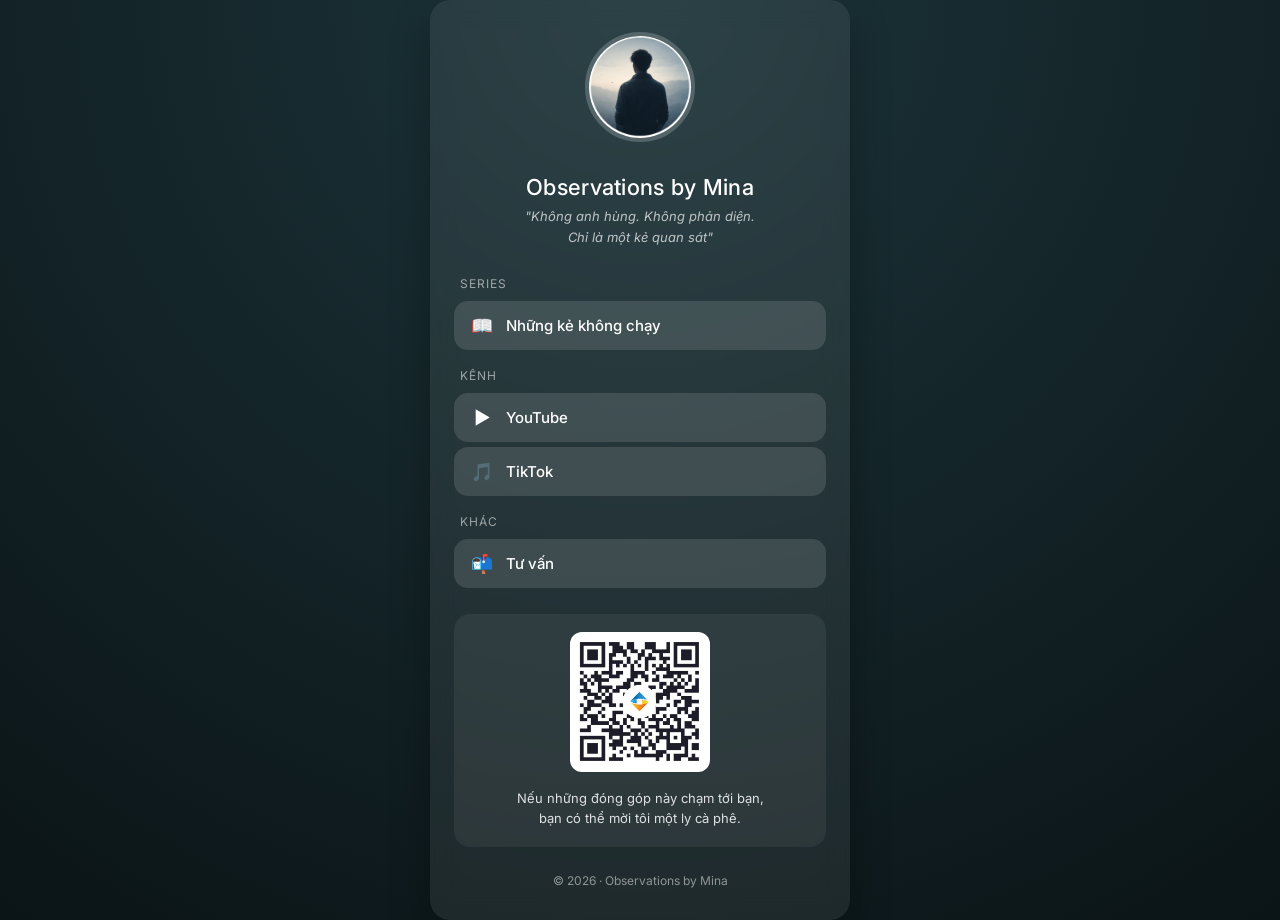
==== index.html @ 9baaf94f "updates" ====
<!DOCTYPE html>
<html lang="vi">
<head>
  <meta charset="UTF-8">
  <meta name="viewport" content="width=device-width, initial-scale=1.0">
  <title>Observations by Mina</title>

  <!-- Google Font -->
  <link href="https://fonts.googleapis.com/css2?family=Inter:wght@400;500;600&display=swap&subset=vietnamese" rel="stylesheet">

  <link rel="stylesheet" href="css/style-index.css">
</head>
<body>

  <div class="card">
    <img src="assets/index/avatar.png" alt="Observations by Mina" class="avatar">

    <h1 class="title">Observations by Mina</h1>
    <div class="tagline">
      "Không anh hùng. Không phản diện. <br/>
      Chỉ là một kẻ quan sát"
    </div>

    <div class="menu">

      <!-- SERIES -->
      <div class="menu-group">
        <div class="menu-group-title">Series</div>
        <a href="books/nhungkekhongchay/chap1.html">
          <span class="icon">📖</span>
          <span>Những kẻ không chạy</span>
        </a>
      </div>

      <!-- KÊNH -->
      <div class="menu-group">
        <div class="menu-group-title">Kênh</div>
        <a href="https://www.youtube.com/@minadnb21" target="_blank">
          <span class="icon">▶️</span>
          <span>YouTube</span>
        </a>
        <a href="https://www.tiktok.com/@minadnb21" target="_blank">
          <span class="icon">🎵</span>
          <span>TikTok</span>
        </a>
      </div>

      <!-- KHÁC -->
      <div class="menu-group">
        <div class="menu-group-title">Khác</div>
        <a href="contact.html">
          <span class="icon">📬</span>
          <span>Tư vấn</span>
        </a>
      </div>

    </div>

    <div class="donate">
      <img src="assets/index/qr-donate.png" alt="QR Donate" class="qr">
      <p>
        Nếu những đóng góp này chạm tới bạn,<br>
        bạn có thể mời tôi một ly cà phê.
      </p>
    </div>

    <footer>
      © 2026 · Observations by Mina
    </footer>
  </div>

</body>
</html>
---- css/style-index.css ----
* { box-sizing: border-box; }

body {
    margin: 0;
    min-height: 100vh;
    font-family: 'Inter', sans-serif;
    background: radial-gradient(circle at top, #1c3439, #0b1417);
    display: flex;
    align-items: center;
    justify-content: center;
    color: #fff;
  }
  
  

.card {
  width: 100%;
  max-width: 420px;
  background: rgba(255, 255, 255, 0.07);
  backdrop-filter: blur(12px);
  border-radius: 20px;
  padding: 32px 24px;
  text-align: center;
  box-shadow: 0 20px 40px rgba(0,0,0,0.3);
}

.avatar {
  width: 110px;
  height: 110px;
  border-radius: 50%;
  object-fit: cover;
  border: 4px solid rgba(255,255,255,0.2);
  margin-bottom: 16px;
}

.title {
  margin: 12px 0 6px;
  font-size: 22px;
  font-weight: 500;
  letter-spacing: 0.3px;
}

.tagline {
  font-size: 13px;
  color: rgba(255,255,255,0.7);
  font-style: italic;
  line-height: 1.6;
}

/* MENU */
.menu {
  margin-top: 28px;
  display: flex;
  flex-direction: column;
  gap: 18px;
}

.menu-group {
  text-align: left;
}

.menu-group-title {
  font-size: 12px;
  text-transform: uppercase;
  letter-spacing: 1px;
  color: rgba(255,255,255,0.55);
  margin-bottom: 10px;
  padding-left: 6px;
}

.menu a {
  display: flex;
  align-items: center;
  gap: 12px;
  padding: 14px 16px;
  border-radius: 14px;
  background: rgba(255,255,255,0.12);
  color: #fff;
  text-decoration: none;
  font-size: 15px;
  font-weight: 500;
  transition: all 0.2s ease;
  margin-top:5px;
}

.menu a:hover {
  background: rgba(255,255,255,0.18);
  transform: translateY(-2px);
}

.icon {
  width: 24px;
  text-align: center;
  font-size: 18px;
  flex-shrink: 0;
}

/* DONATE */
.donate {
  margin-top: 26px;
  padding: 18px 14px;
  border-radius: 16px;
  background: rgba(255,255,255,0.06);
}

.qr {
  width: 140px;
  height: 140px;
  object-fit: contain;
  border-radius: 12px;
  background: #fff;
  padding: 8px;
  margin-bottom: 12px;
}

.donate p {
  margin: 0;
  font-size: 13px;
  line-height: 1.6;
  color: rgba(255,255,255,0.85);
}

footer {
  margin-top: 26px;
  font-size: 12px;
  color: rgba(255,255,255,0.5);
}

@media (max-width: 420px) {
  .card {
    border-radius: 0;
    min-height: 100vh;
  }
}
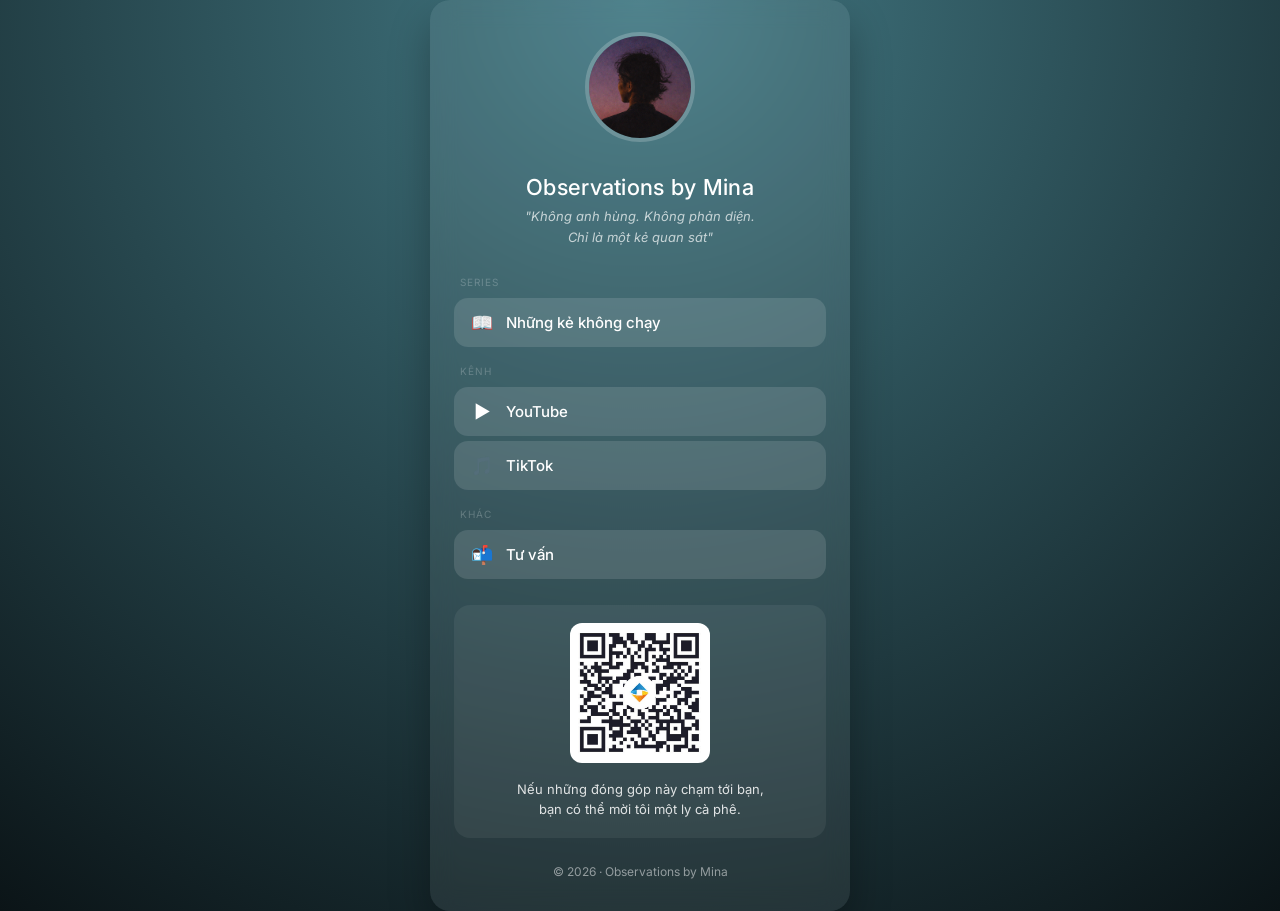
==== commit 251d345e: "update" ====
--- a/index.html
+++ b/index.html
@@ -13,7 +13,7 @@
 <body>
 
   <div class="card">
-    <img src="assets/index/avatar.png" alt="Observations by Mina" class="avatar">
+    <img src="assets/index/kequansat-avatar.png" alt="Observations by Mina" class="avatar">
 
     <h1 class="title">Observations by Mina</h1>
     <div class="tagline">
@@ -26,7 +26,7 @@
       <!-- SERIES -->
       <div class="menu-group">
         <div class="menu-group-title">Series</div>
-        <a href="books/nhungkekhongchay/chap1.html">
+        <a href="books/nhungkekhongchay/chap0.html">
           <span class="icon">📖</span>
           <span>Những kẻ không chạy</span>
         </a>
--- a/css/style-index.css
+++ b/css/style-index.css
@@ -4,7 +4,7 @@
     margin: 0;
     min-height: 100vh;
     font-family: 'Inter', sans-serif;
-    background: radial-gradient(circle at top, #1c3439, #0b1417);
+    background: radial-gradient(circle at top, #437a85, #0b1417);
     display: flex;
     align-items: center;
     justify-content: center;
@@ -60,12 +60,13 @@
 }
 
 .menu-group-title {
-  font-size: 12px;
+  font-size: 10px;
   text-transform: uppercase;
   letter-spacing: 1px;
   color: rgba(255,255,255,0.55);
   margin-bottom: 10px;
   padding-left: 6px;
+  opacity: 0.4;
 }
 
 .menu a {
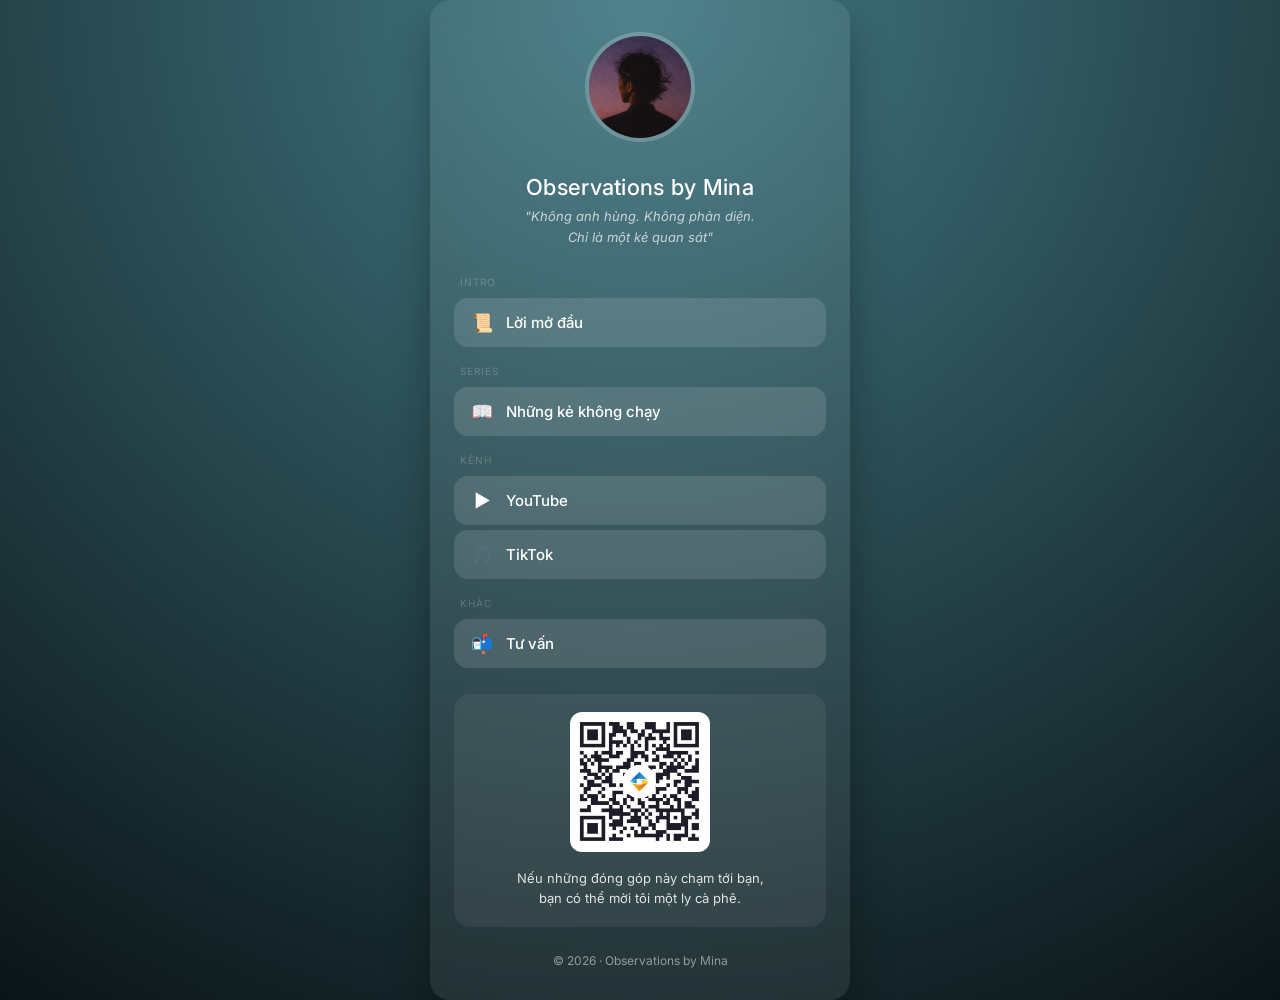
==== commit 64a25d8c: "update" ====
--- a/index.html
+++ b/index.html
@@ -22,6 +22,14 @@
     </div>
 
     <div class="menu">
+      <!-- Intro -->
+      <div class="menu-group">
+        <div class="menu-group-title">Intro</div>
+        <a href="intro.html">
+          <span class="icon">📜</span>
+          <span>Lời mở đầu</span>
+        </a>
+      </div>
 
       <!-- SERIES -->
       <div class="menu-group">
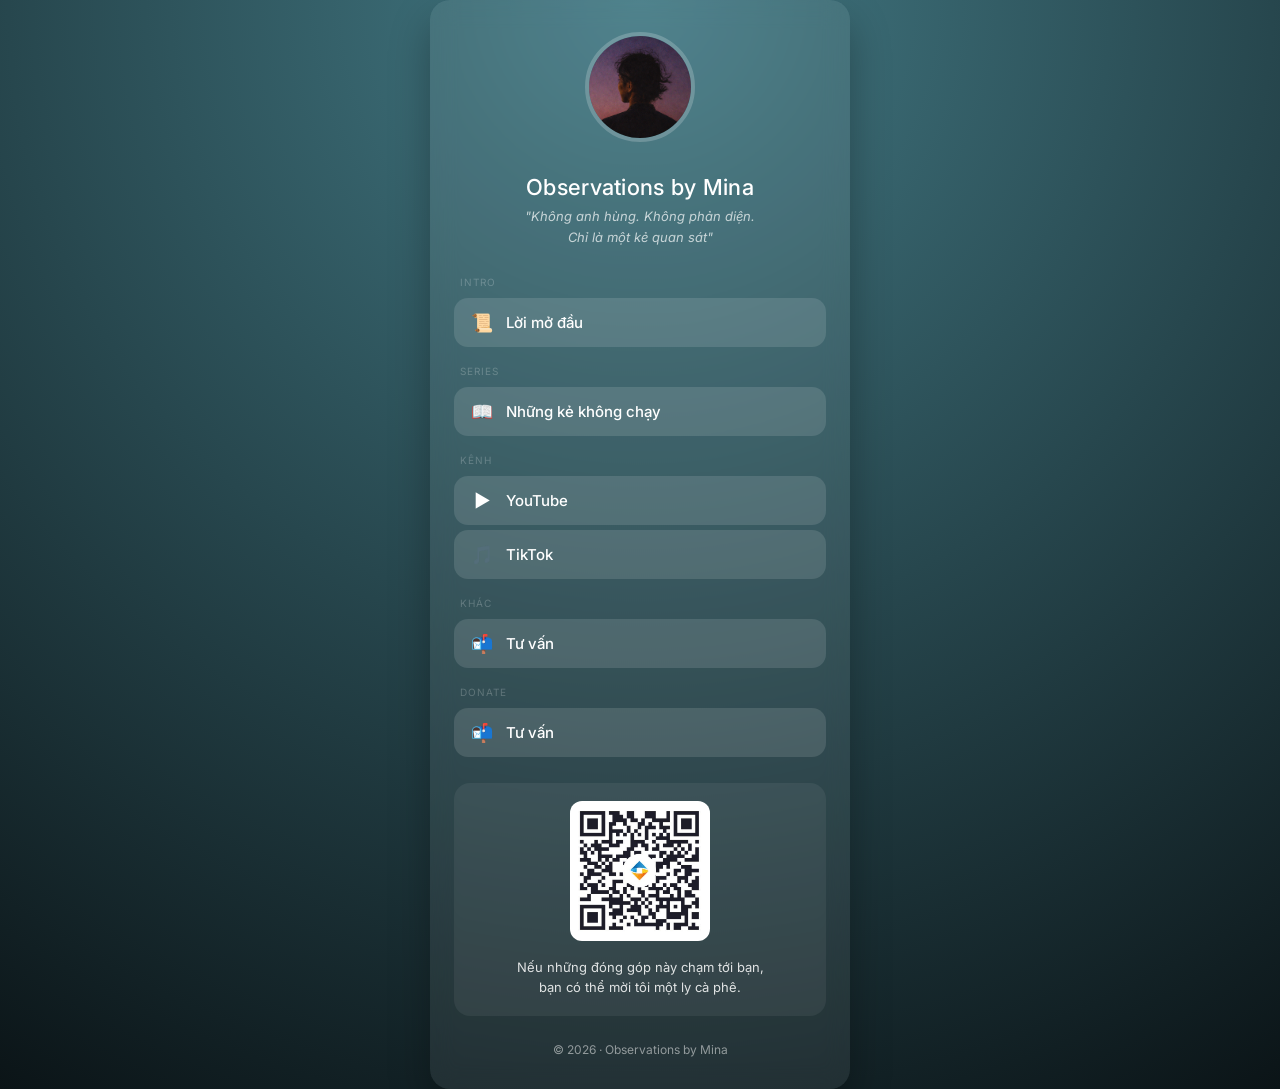
==== commit bd3c1c57: "updates" ====
--- a/index.html
+++ b/index.html
@@ -62,6 +62,15 @@
         </a>
       </div>
 
+      <!-- Donate -->
+      <div class="menu-group">
+        <div class="menu-group-title">Donate</div>
+        <a href="contact.html">
+          <span class="icon">📬</span>
+          <span>Tư vấn</span>
+        </a>
+      </div>
+
     </div>
 
     <div class="donate">
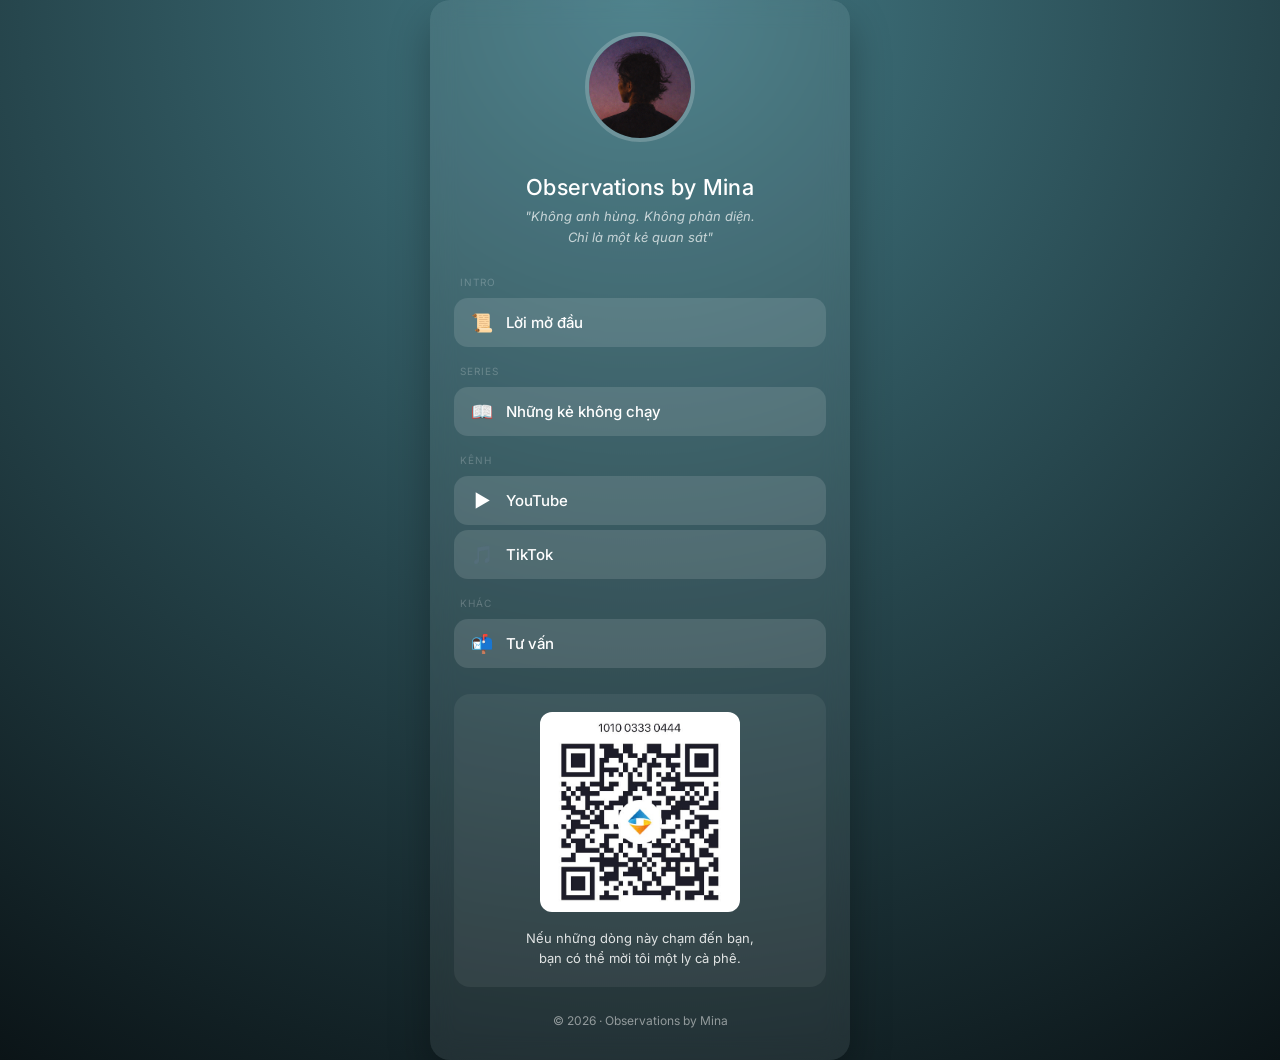
==== commit 7c4f4cfd: "updates" ====
--- a/index.html
+++ b/index.html
@@ -63,20 +63,20 @@
       </div>
 
       <!-- Donate -->
-      <div class="menu-group">
+      <!-- <div class="menu-group">
         <div class="menu-group-title">Donate</div>
         <a href="contact.html">
           <span class="icon">📬</span>
           <span>Tư vấn</span>
         </a>
-      </div>
+      </div> -->
 
     </div>
 
     <div class="donate">
       <img src="assets/index/qr-donate.png" alt="QR Donate" class="qr">
       <p>
-        Nếu những đóng góp này chạm tới bạn,<br>
+        Nếu những dòng này chạm đến bạn,<br>
         bạn có thể mời tôi một ly cà phê.
       </p>
     </div>
--- a/css/style-index.css
+++ b/css/style-index.css
@@ -105,8 +105,8 @@
 }
 
 .qr {
-  width: 140px;
-  height: 140px;
+  width: 200px;
+  height: 200px;
   object-fit: contain;
   border-radius: 12px;
   background: #fff;
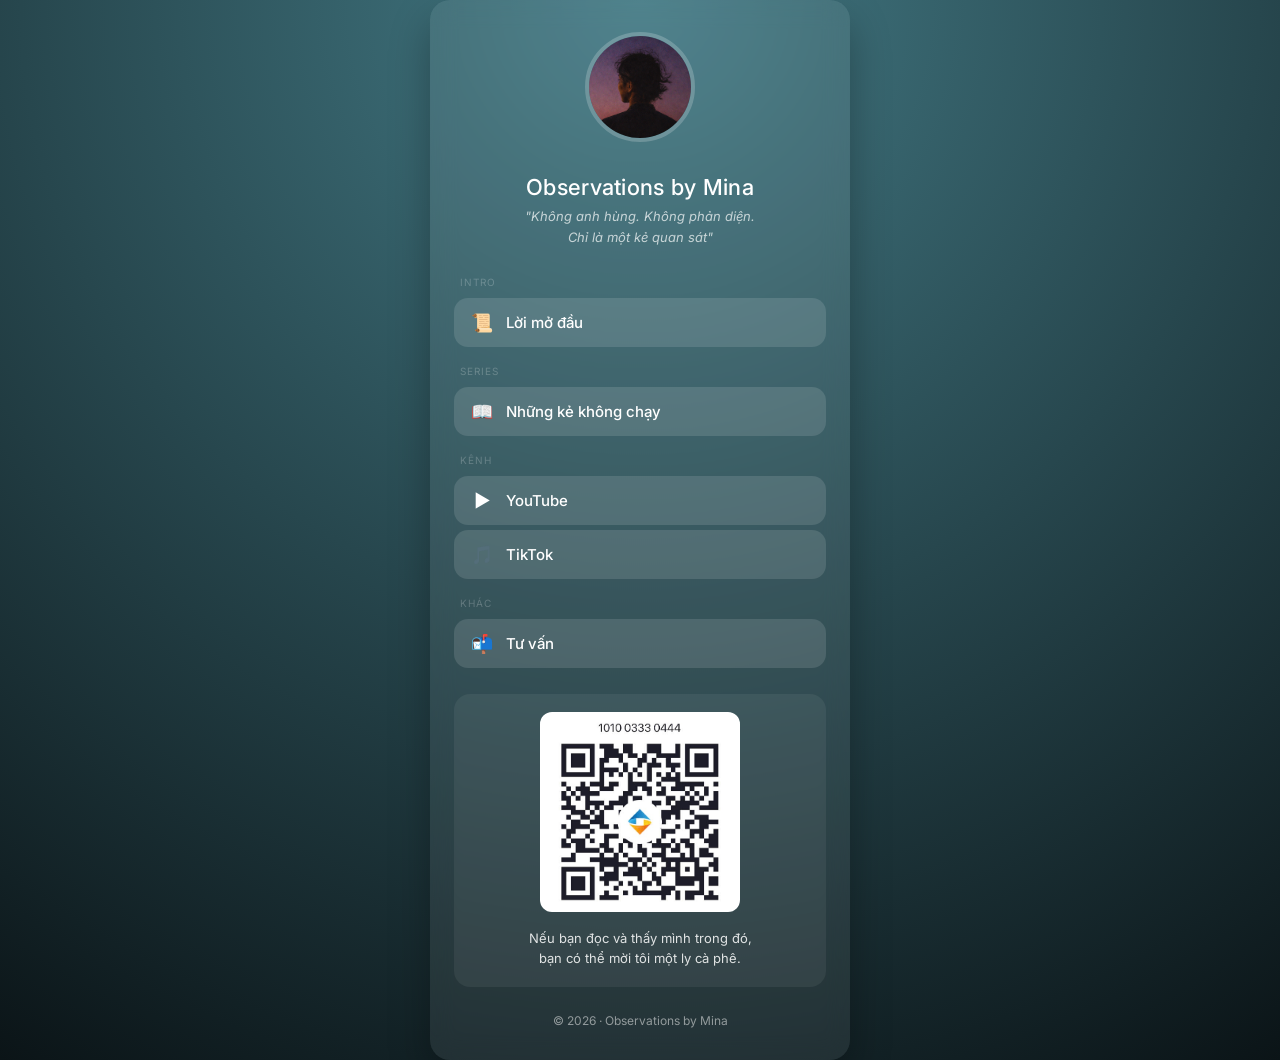
==== commit ac8f73f8: "updates" ====
--- a/index.html
+++ b/index.html
@@ -76,7 +76,7 @@
     <div class="donate">
       <img src="assets/index/qr-donate.png" alt="QR Donate" class="qr">
       <p>
-        Nếu những dòng này chạm đến bạn,<br>
+        Nếu bạn đọc và thấy mình trong đó,<br>
         bạn có thể mời tôi một ly cà phê.
       </p>
     </div>
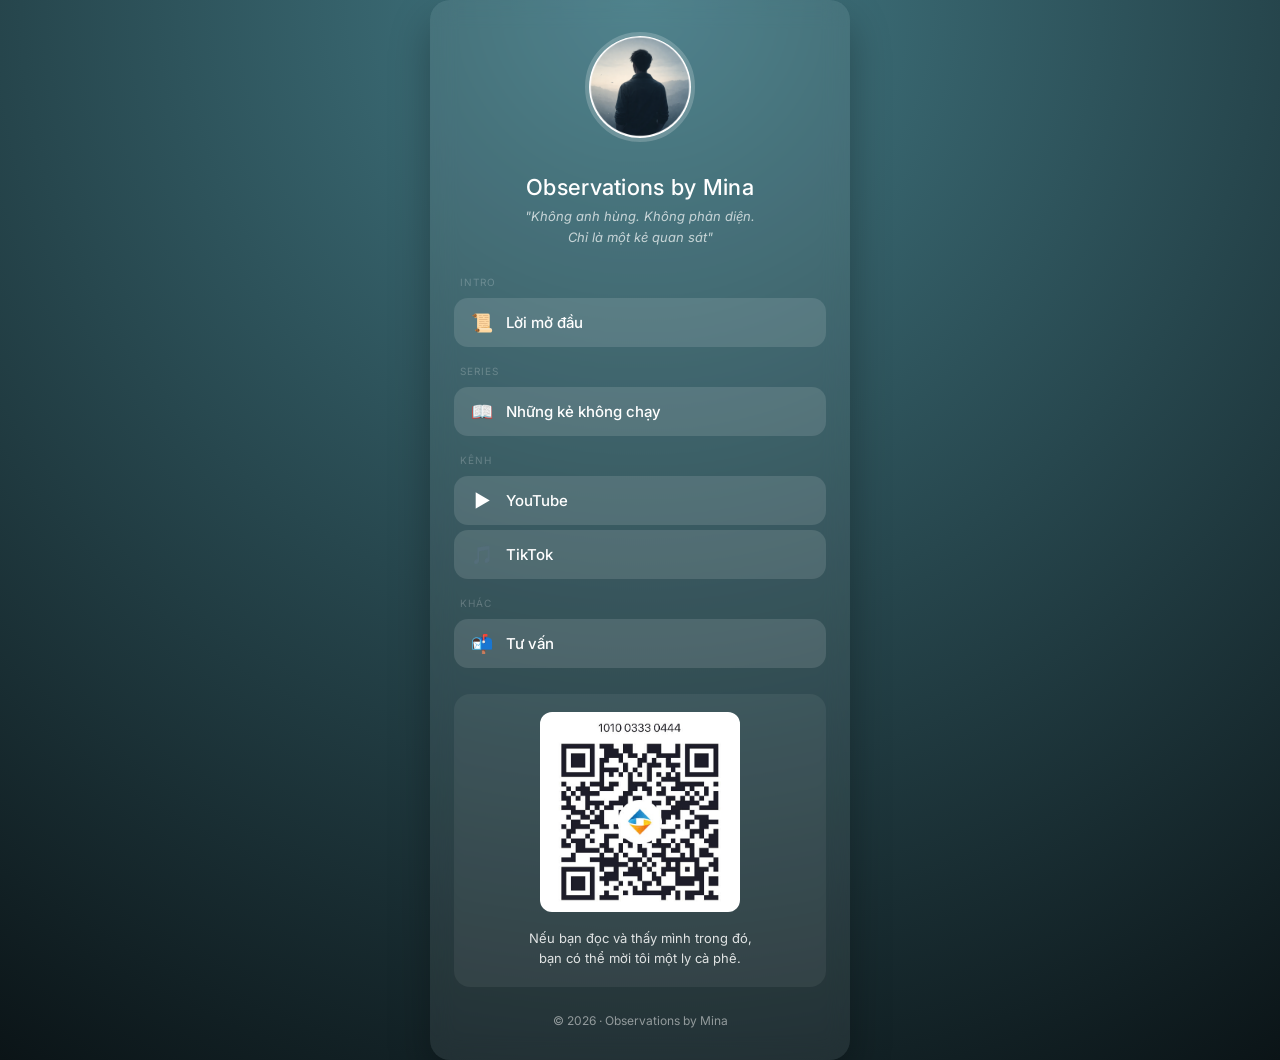
==== commit 9dc82df2: "updates" ====
--- a/index.html
+++ b/index.html
@@ -13,7 +13,7 @@
 <body>
 
   <div class="card">
-    <img src="assets/index/kequansat-avatar.png" alt="Observations by Mina" class="avatar">
+    <img src="assets/index/avatar.png" alt="Observations by Mina" class="avatar">
 
     <h1 class="title">Observations by Mina</h1>
     <div class="tagline">
@@ -43,11 +43,11 @@
       <!-- KÊNH -->
       <div class="menu-group">
         <div class="menu-group-title">Kênh</div>
-        <a href="https://www.youtube.com/@minadnb21" target="_blank">
+        <a href="https://www.youtube.com/@theminaobservations" target="_blank">
           <span class="icon">▶️</span>
           <span>YouTube</span>
         </a>
-        <a href="https://www.tiktok.com/@minadnb21" target="_blank">
+        <a href="https://www.tiktok.com/@theminaobservations" target="_blank">
           <span class="icon">🎵</span>
           <span>TikTok</span>
         </a>
